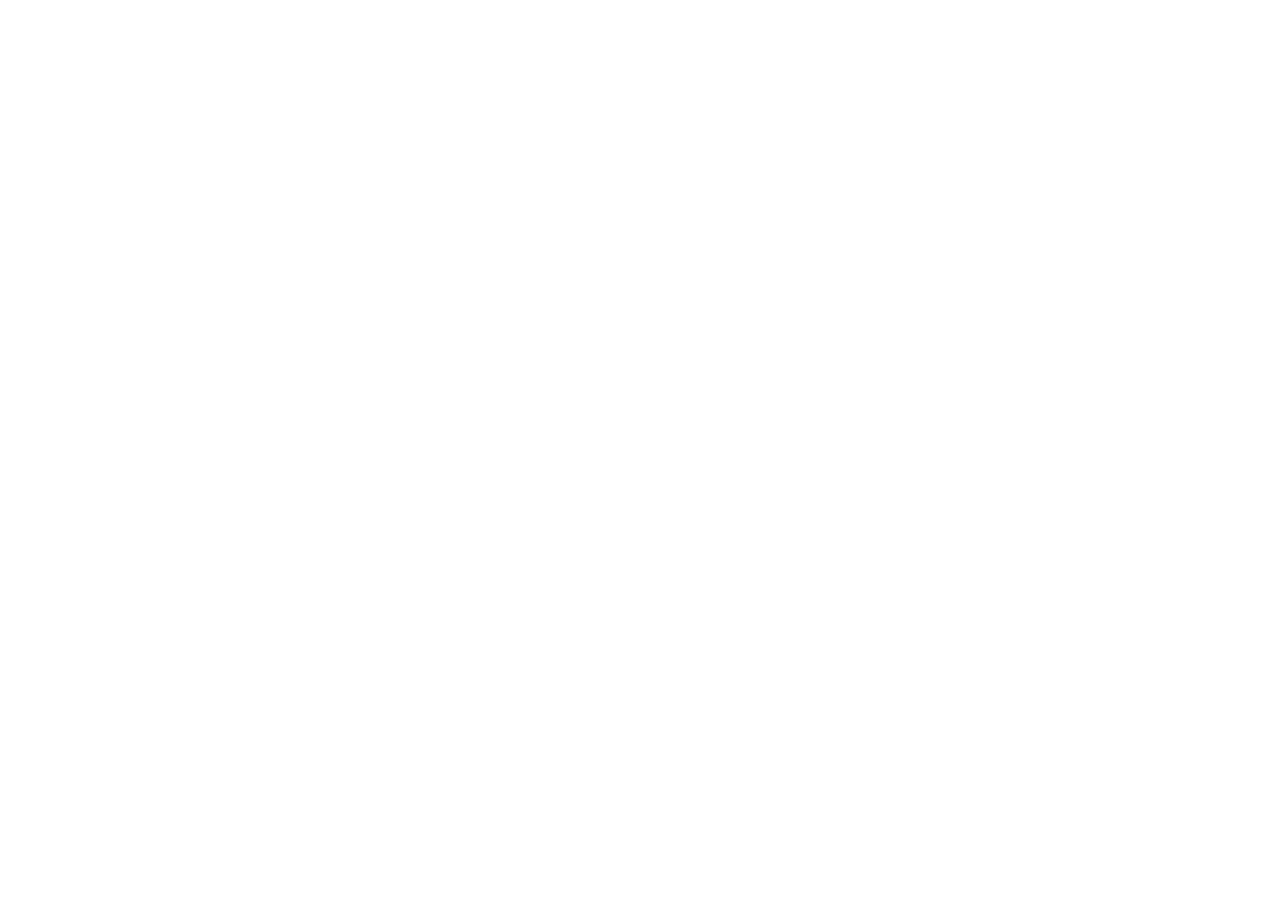
==== Level 1/Task 1/Landing.html @ 4304101d "done" ====
<!DOCTYPE html>
<html lang="en">
<head>
    <meta charset="UTF-8">
    <meta name="viewport" content="width=device-width, initial-scale=1.0">
    <title>Landing Page</title>
    <link rel="stylesheet" href="./Landing.css">
</head>
<body>
    <div>
        
    </div>
</body>
</html>
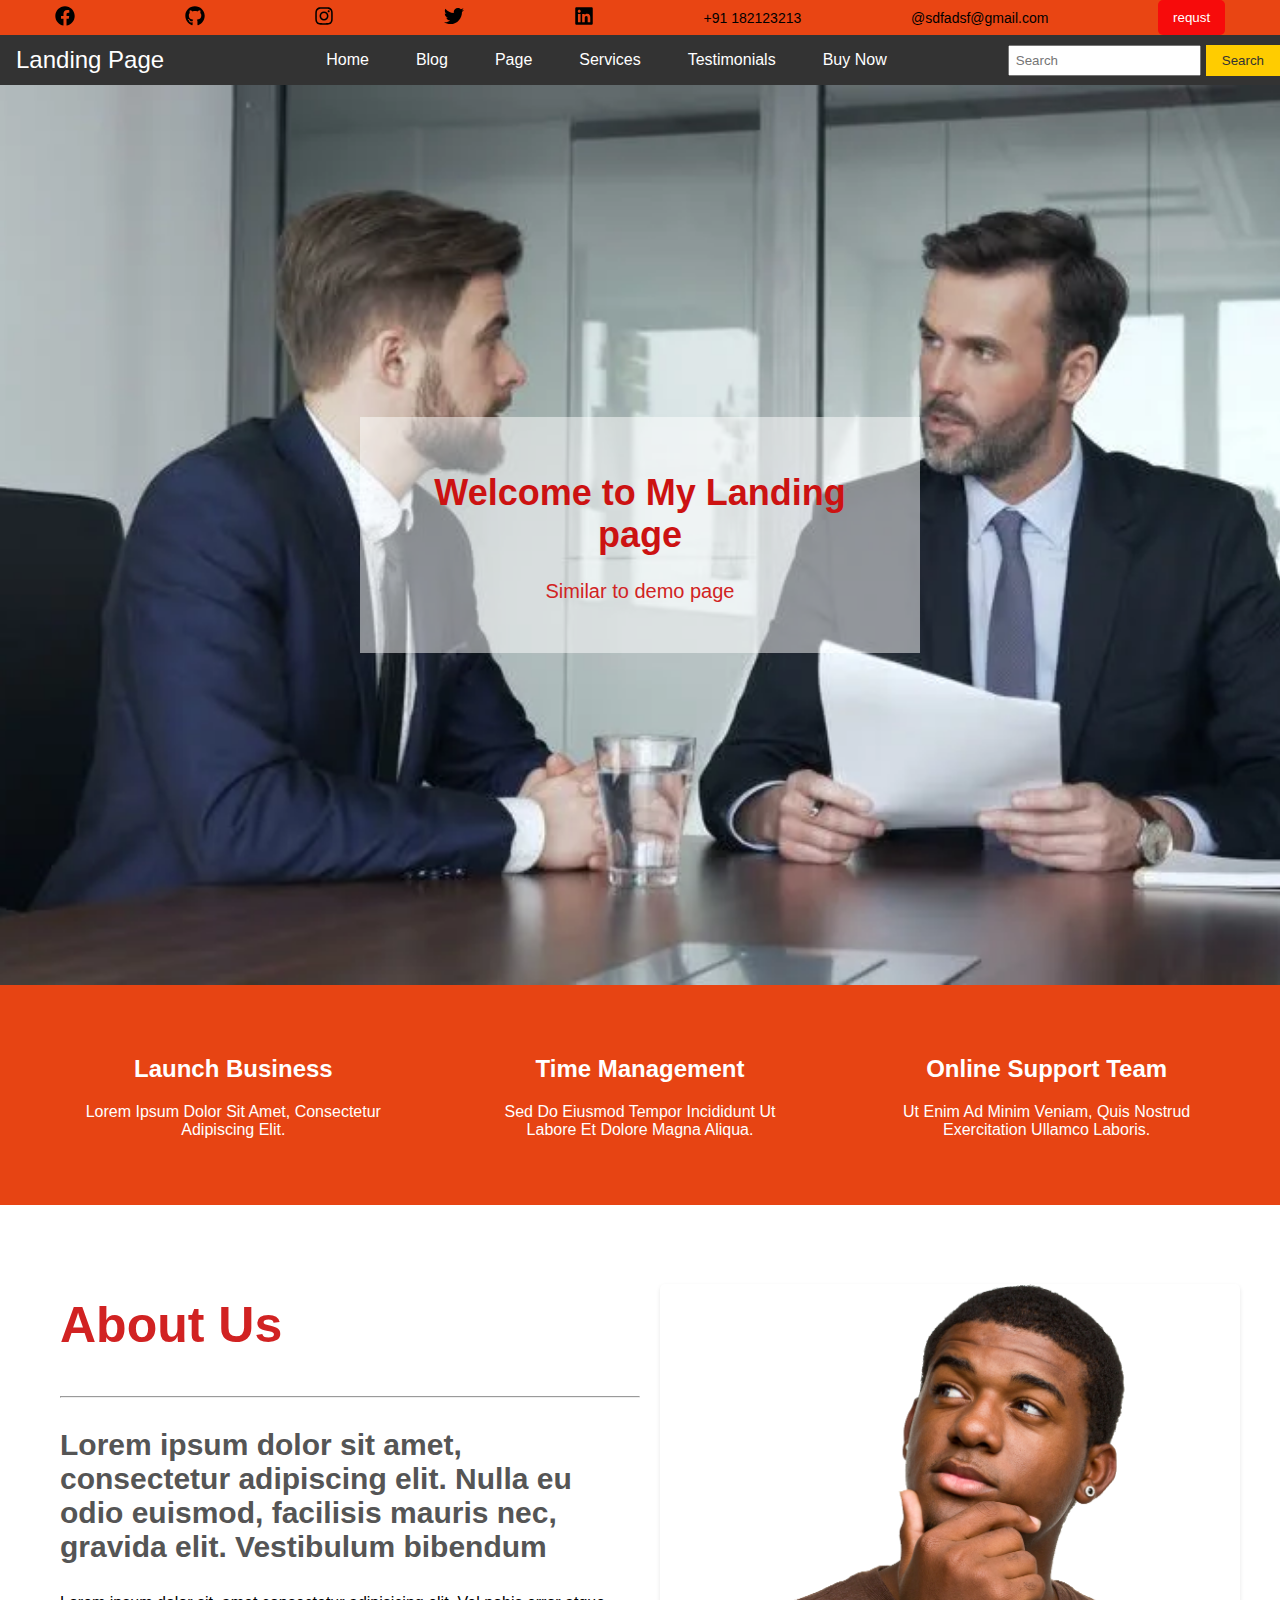
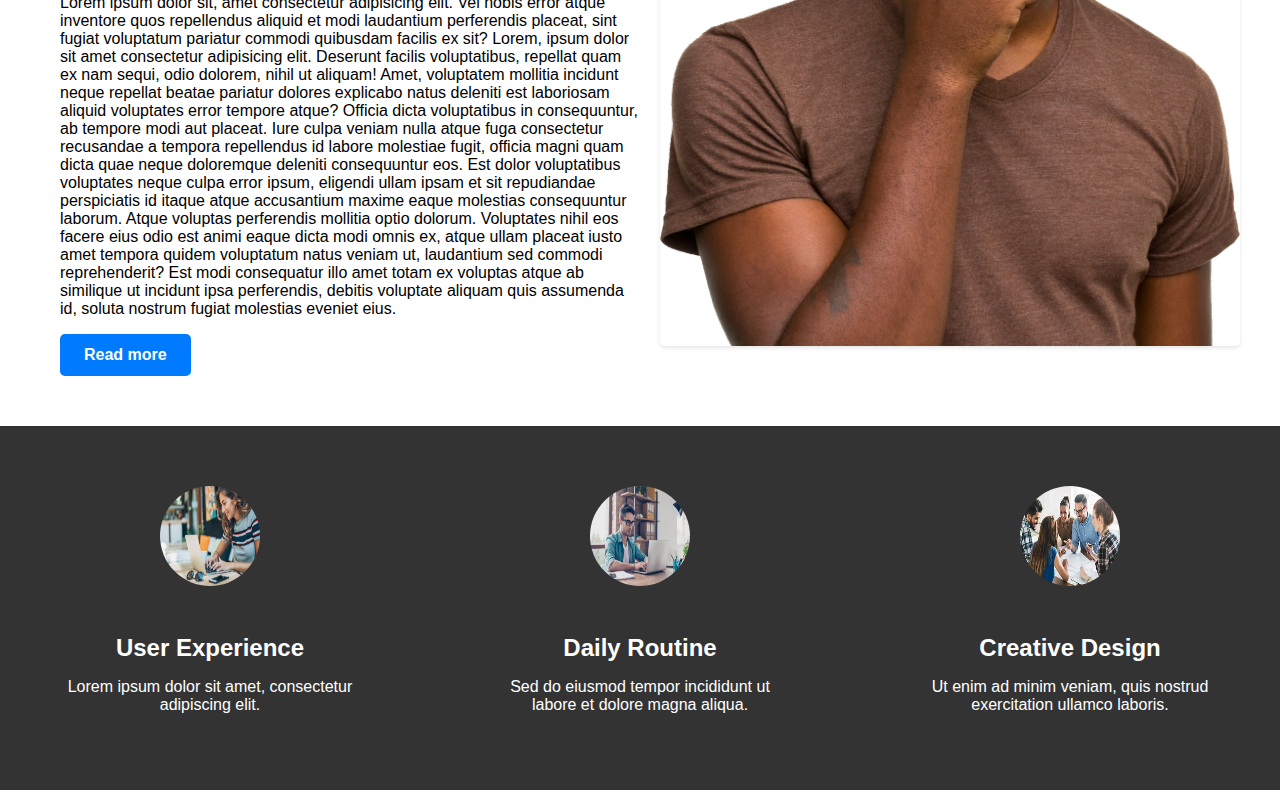
==== commit 5069fc43: "task1complete" ====
--- a/Level 1/Task 1/Landing.html
+++ b/Level 1/Task 1/Landing.html
@@ -1,14 +1,142 @@
 <!DOCTYPE html>
 <html lang="en">
-<head>
-    <meta charset="UTF-8">
-    <meta name="viewport" content="width=device-width, initial-scale=1.0">
+  <head>
+    <meta charset="UTF-8" />
+    <meta name="viewport" content="width=device-width, initial-scale=1.0" />
     <title>Landing Page</title>
-    <link rel="stylesheet" href="./Landing.css">
-</head>
-<body>
-    <div>
-        
+    <link rel="stylesheet" href="./Landing.css" />
+  </head>
+  <body>
+    <header>
+      <div class="icons">
+        <ul class="iul">
+          <li class="ili">
+            <img src="./icons/facebook.svg" alt="facebook" />
+          </li>
+          <li class="ili">
+            <img src="./icons/github.svg" alt="github" />
+          </li>
+          <li class="ili">
+            <img src="./icons/instagram.svg" alt="instagram" />
+          </li>
+          <li class="ili">
+            <img src="./icons/twitter.svg" alt="twitter" />
+          </li>
+          <li class="ili">
+            <img src="./icons/linkedin.svg" alt="linkedin" />
+          </li>
+          <li class="ili">
+            <div>+91 182123213</div>
+          </li>
+          <li class="ili">
+            <div>@sdfadsf@gmail.com</div>
+          </li>
+          <li class="ili">
+            <button>requst</button>
+          </li>
+        </ul>
+      </div>
+    </header>
+    <nav>
+      <div class="logo">
+        <a href="#">Landing Page</a>
+      </div>
+      <ul class="menu">
+        <li><a href="#">Home</a></li>
+        <li><a href="#">Blog</a></li>
+        <li><a href="#">Page</a></li>
+        <li><a href="#">Services</a></li>
+        <li><a href="#">Testimonials</a></li>
+        <li><a href="#">Buy Now</a></li>
+      </ul>
+      <div class="search">
+        <input type="text" placeholder="Search" />
+        <button>Search</button>
+      </div>
+    </nav>
+
+    <div class="bgimg">
+      <div class="blur-bg">
+        <h1>Welcome to My Landing page</h1>
+        <p>Similar to demo page </p>
+      </div>
     </div>
-</body>
-</html>+
+    <div class="container">
+      <div class="section">
+        <h2>Launch Business</h2>
+        <p>Lorem ipsum dolor sit amet, consectetur adipiscing elit.</p>
+      </div>
+      <div class="section">
+        <h2>Time Management</h2>
+        <p>
+          Sed do eiusmod tempor incididunt ut labore et dolore magna aliqua.
+        </p>
+      </div>
+      <div class="section">
+        <h2>Online Support Team</h2>
+        <p>
+          Ut enim ad minim veniam, quis nostrud exercitation ullamco laboris.
+        </p>
+      </div>
+    </div>
+
+    <div class="content-container">
+      <section class="about-us">
+        <h2>About Us</h2>
+        <hr>
+        <h3>
+          Lorem ipsum dolor sit amet, consectetur adipiscing elit. Nulla eu odio
+          euismod, facilisis mauris nec, gravida elit. Vestibulum bibendum
+        </h3>
+        <p>
+          Lorem ipsum dolor sit, amet consectetur adipisicing elit. Vel nobis
+          error atque inventore quos repellendus aliquid et modi laudantium
+          perferendis placeat, sint fugiat voluptatum pariatur commodi quibusdam
+          facilis ex sit? Lorem, ipsum dolor sit amet consectetur adipisicing
+          elit. Deserunt facilis voluptatibus, repellat quam ex nam sequi, odio
+          dolorem, nihil ut aliquam! Amet, voluptatem mollitia incidunt neque
+          repellat beatae pariatur dolores explicabo natus deleniti est
+          laboriosam aliquid voluptates error tempore atque? Officia dicta
+          voluptatibus in consequuntur, ab tempore modi aut placeat. Iure culpa
+          veniam nulla atque fuga consectetur recusandae a tempora repellendus
+          id labore molestiae fugit, officia magni quam dicta quae neque
+          doloremque deleniti consequuntur eos. Est dolor voluptatibus
+          voluptates neque culpa error ipsum, eligendi ullam ipsam et sit
+          repudiandae perspiciatis id itaque atque accusantium maxime eaque
+          molestias consequuntur laborum. Atque voluptas perferendis mollitia
+          optio dolorum. Voluptates nihil eos facere eius odio est animi eaque
+          dicta modi omnis ex, atque ullam placeat iusto amet tempora quidem
+          voluptatum natus veniam ut, laudantium sed commodi reprehenderit? Est
+          modi consequatur illo amet totam ex voluptas atque ab similique ut
+          incidunt ipsa perferendis, debitis voluptate aliquam quis assumenda
+          id, soluta nostrum fugiat molestias eveniet eius. 
+        </p>
+        <button class="btn">Read more</button>
+      </section>
+      <div class="image-container">
+        <img src="./images/2.png" alt="Image" />
+      </div>
+    </div>
+
+    <footer class="footer">
+        <div class="services">
+            <div class="service">
+                <img src="./images/3.jpg" alt="User Experience">
+                <h3>User Experience</h3>
+                <p>Lorem ipsum dolor sit amet, consectetur adipiscing elit.</p>
+            </div>
+            <div class="service">
+                <img src="./images/4.webp" alt="Daily Routine">
+                <h3>Daily Routine</h3>
+                <p>Sed do eiusmod tempor incididunt ut labore et dolore magna aliqua.</p>
+            </div>
+            <div class="service">
+                <img src="./images/5.jpg" alt="Creative Design">
+                <h3>Creative Design</h3>
+                <p>Ut enim ad minim veniam, quis nostrud exercitation ullamco laboris.</p>
+            </div>
+        </div>
+    </footer>
+  </body>
+</html>
--- a/Level 1/Task 1/Landing.css
+++ b/Level 1/Task 1/Landing.css
@@ -0,0 +1,246 @@
+body {
+    margin: 0;
+    padding: 0;
+    font-family: Arial, sans-serif;
+}
+
+header {
+    background-color: #e94513;
+    padding: 0px;
+}
+
+.iul {
+    margin: 0;
+    padding: 0;
+    list-style: none;
+    display: flex;
+    justify-content: space-around;
+    align-items: center;
+}
+
+.ili {
+    padding: 0px;
+    
+}
+
+.ili img {
+    width: 20px;
+    height: 20px;
+    padding: 0;
+}
+
+.ili div {
+    font-size: 14px;
+}
+
+.ili button {
+    background-color: #f70b0b;
+    color: #fff;
+    padding: 10px 15px;
+    border: none;
+    border-radius: 5px;
+    cursor: pointer;
+}
+
+
+/* nav css */
+
+nav {
+    background-color: #333;
+    color: #fff;
+    display: flex;
+    align-items: center;
+    justify-content: space-between;
+    padding: 0px;
+}
+
+nav a {
+    color: #fff;
+    text-decoration: none;
+    padding: 8px 16px;
+}
+
+nav a:hover {
+    background-color: #555;
+}
+
+.logo {
+    font-size: 24px;
+}
+
+.menu {
+    list-style: none;
+    display: flex;
+    align-items: center;
+}
+
+.menu li {
+    margin-right: 15px;
+}
+
+.search {
+    display: flex;
+    align-items: center;
+}
+
+.search input[type="text"] {
+    padding: 6px;
+    margin-right: 5px;
+}
+
+.search button {
+    background-color: #ffcc00;
+    border: none;
+    padding: 8px 16px;
+    cursor: pointer;
+    color: #333;
+}
+
+/* first  background */
+div.bgimg {
+    background-image: url('./images/1.webp'); 
+    background-size: cover;
+    background-position: center;
+    min-height: 100vh;
+    display: flex;
+    justify-content: center;
+    align-items: center;
+    position: relative;
+
+    
+}
+.blur-bg {
+    background-color: rgba(255, 255, 255, 0.5); 
+    padding: 30px;
+    text-align: center;
+    
+}
+.bgimg h1 {
+    font-size: 36px;
+    color: #cc1212;
+}
+.bgimg div {
+    font-size: 20px;
+    color: #d12323;
+    max-width: 500px;
+    margin: 0 auto;
+}
+
+/* second background */
+.container {
+    display: flex;
+    justify-content: space-around;
+    align-items: center;
+    padding: 30px;
+    background-color: hsl(14, 85%, 49%);
+}
+
+.section {
+    text-align: center;
+    text-transform: capitalize;
+    font-weight: 200;
+    color: #fff;
+    padding: 20px;
+    max-width: 300px;
+    border: 1px  #df1515;
+}
+
+.section h2 {
+    font-size: 24px;
+}
+
+.section p {
+    font-size: 16px;
+}
+
+
+.content-container {
+    display: flex;
+    flex-wrap: wrap;
+    justify-content: space-between;
+    max-width: 1200px;
+    margin: 0 auto;
+    padding: 30px;
+}
+
+.about-us {
+    flex: 1;
+    padding: 20px;
+    background-color: #fff;
+}
+
+.about-us h2 {
+    font-size: 50px;
+    font-weight: bold;
+    color: #d12222;
+}
+
+.about-us h3 {
+    font-size: 30px;
+    color: #555;
+}
+
+.image-container {
+    flex: 1;
+    display: flex;
+    justify-content: center;
+    align-items: center;
+}
+
+.image-container img {
+    max-width: 100%;
+    height: auto;
+    border-radius: 5px;
+    box-shadow: 0 2px 4px rgba(0, 0, 0, 0.1);
+}
+
+.btn {
+    padding: 12px 24px;
+    font-size: 16px;
+    font-weight: bold;
+    color: #fff;
+    background-color: #007BFF;
+    border: none;
+    border-radius: 5px;
+    cursor: pointer;
+    transition: background-color 0.3s ease;
+}
+
+.btn:hover {
+    background-color: #f0581c;
+}
+
+
+.footer {
+    background-color: #333;
+    color: #fff;
+    padding: 40px;
+}
+
+.services {
+    display: flex;
+    justify-content: space-between;
+}
+
+.service {
+    flex: 1;
+    max-width: 300px;
+    padding: 20px;
+    text-align: center;
+}
+
+.service img {
+    width: 100px;
+    height: 100px;
+    border-radius: 50%;
+    margin-bottom: 20px;
+}
+
+.service h3 {
+    font-size: 24px;
+    margin-bottom: 10px;
+}
+
+.service p {
+    font-size: 16px;
+}
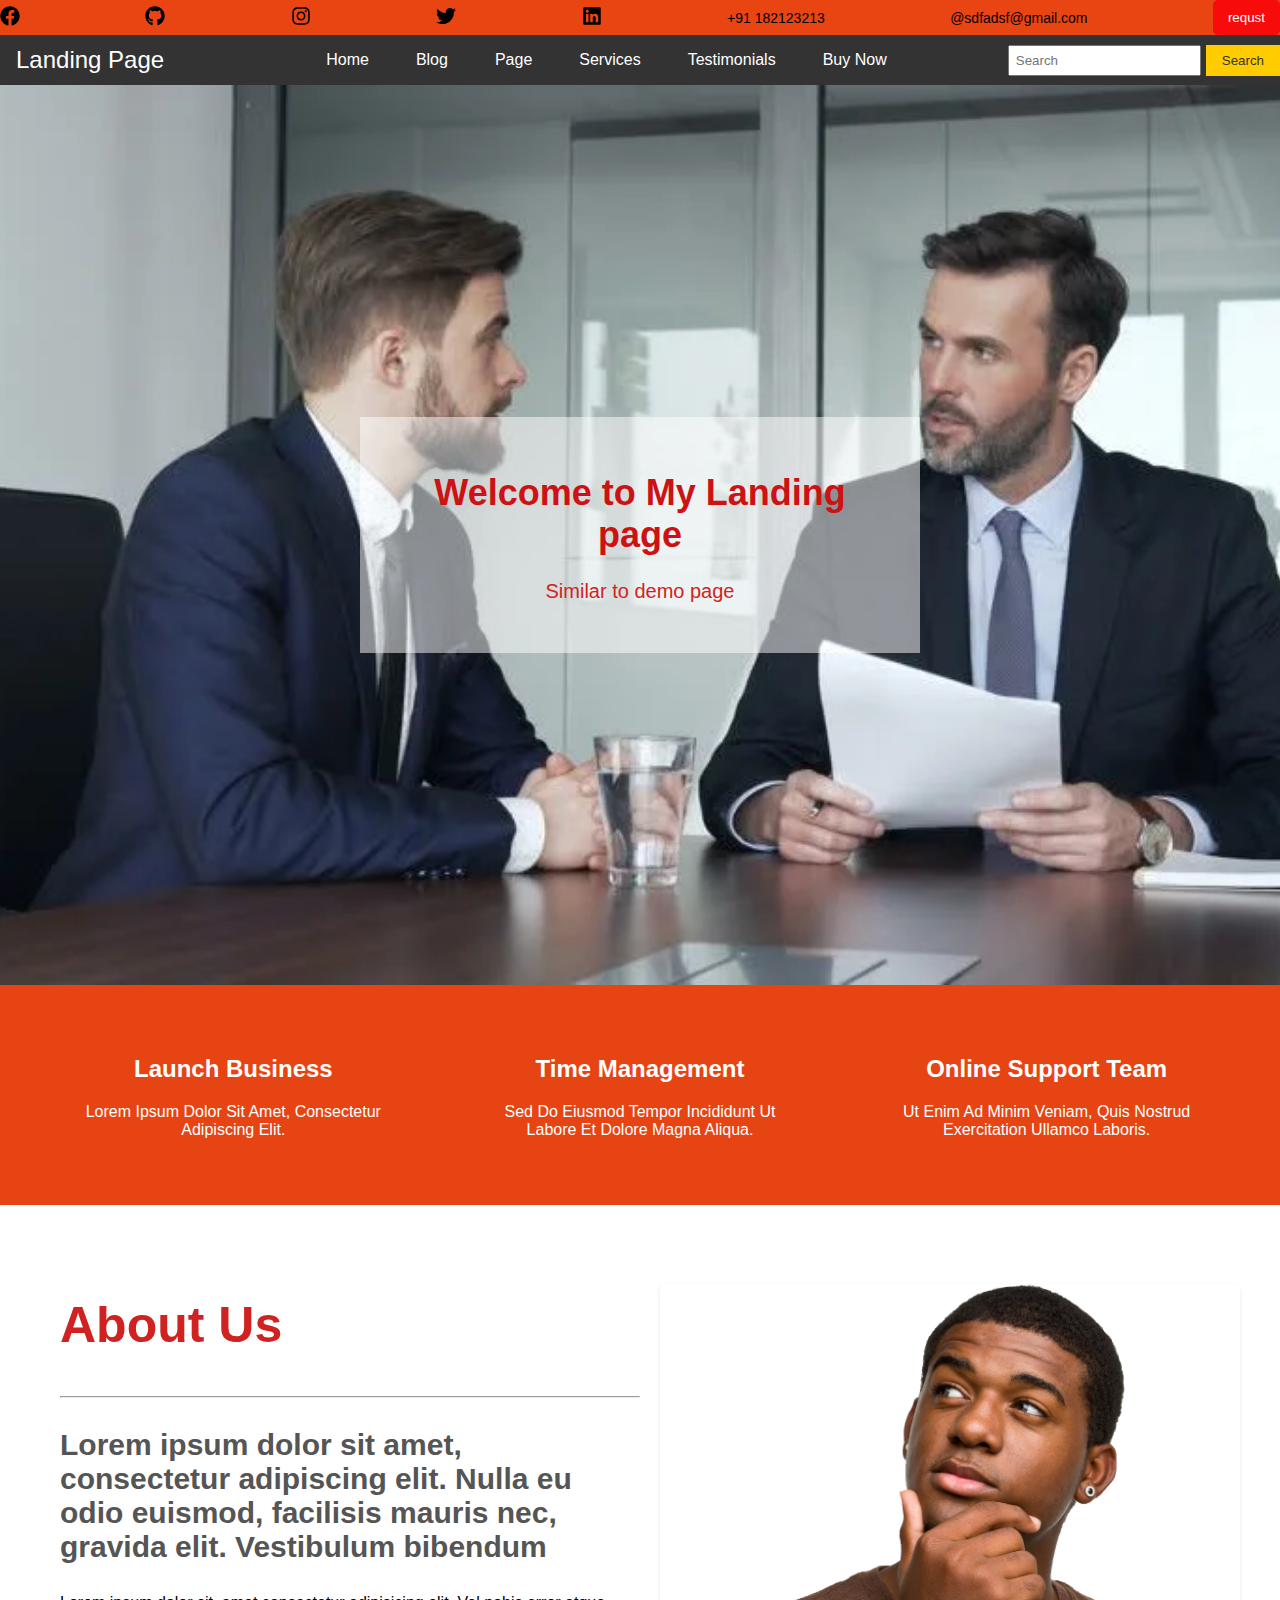
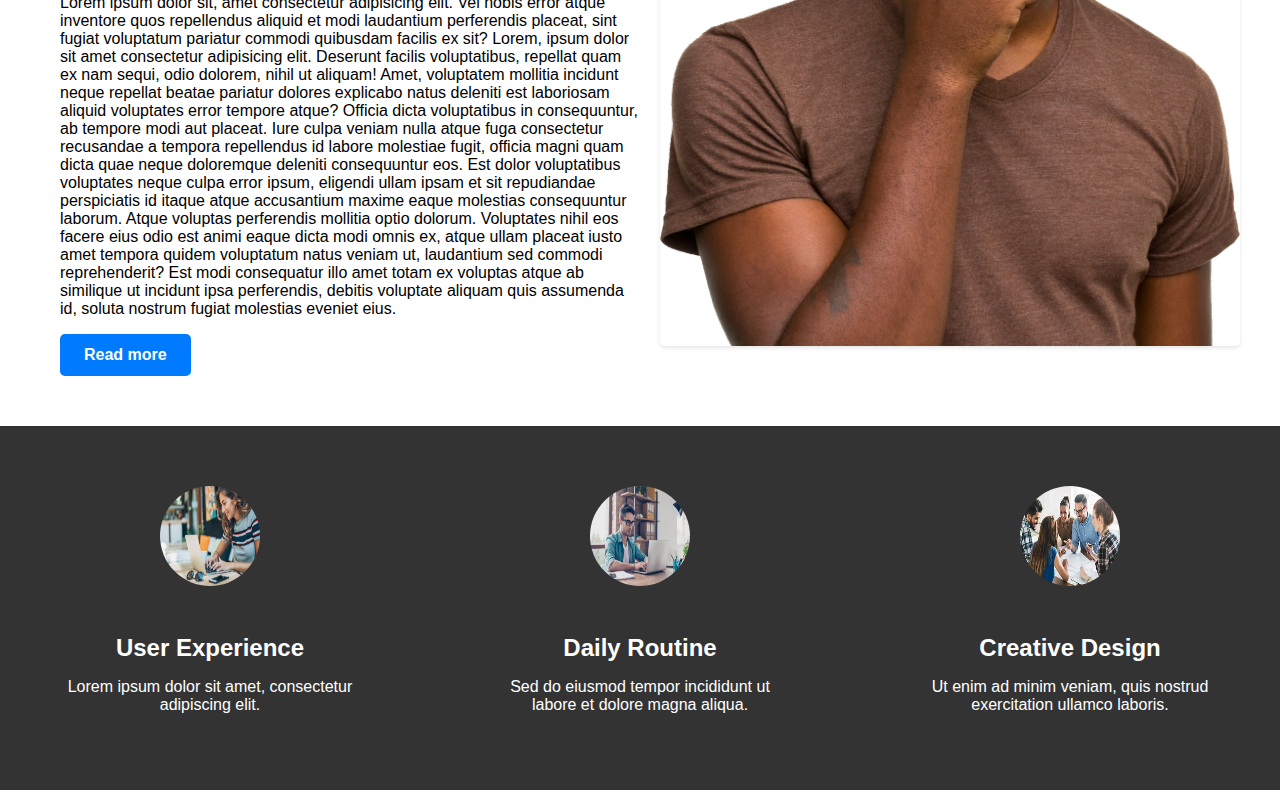
==== commit 4d62899d: "done" ====
--- a/Level 1/Task 1/Landing.html
+++ b/Level 1/Task 1/Landing.html
@@ -25,13 +25,13 @@
           <li class="ili">
             <img src="./icons/linkedin.svg" alt="linkedin" />
           </li>
-          <li class="ili">
+          <li class="ili ili-space">
             <div>+91 182123213</div>
           </li>
-          <li class="ili">
+          <li class="ili ">
             <div>@sdfadsf@gmail.com</div>
           </li>
-          <li class="ili">
+          <li class="ili  ili-space">
             <button>requst</button>
           </li>
         </ul>
--- a/Level 1/Task 1/Landing.css
+++ b/Level 1/Task 1/Landing.css
@@ -14,7 +14,7 @@
     padding: 0;
     list-style: none;
     display: flex;
-    justify-content: space-around;
+    justify-content: space-between;
     align-items: center;
 }
 
@@ -22,13 +22,11 @@
     padding: 0px;
     
 }
-
 .ili img {
     width: 20px;
     height: 20px;
     padding: 0;
 }
-
 .ili div {
     font-size: 14px;
 }
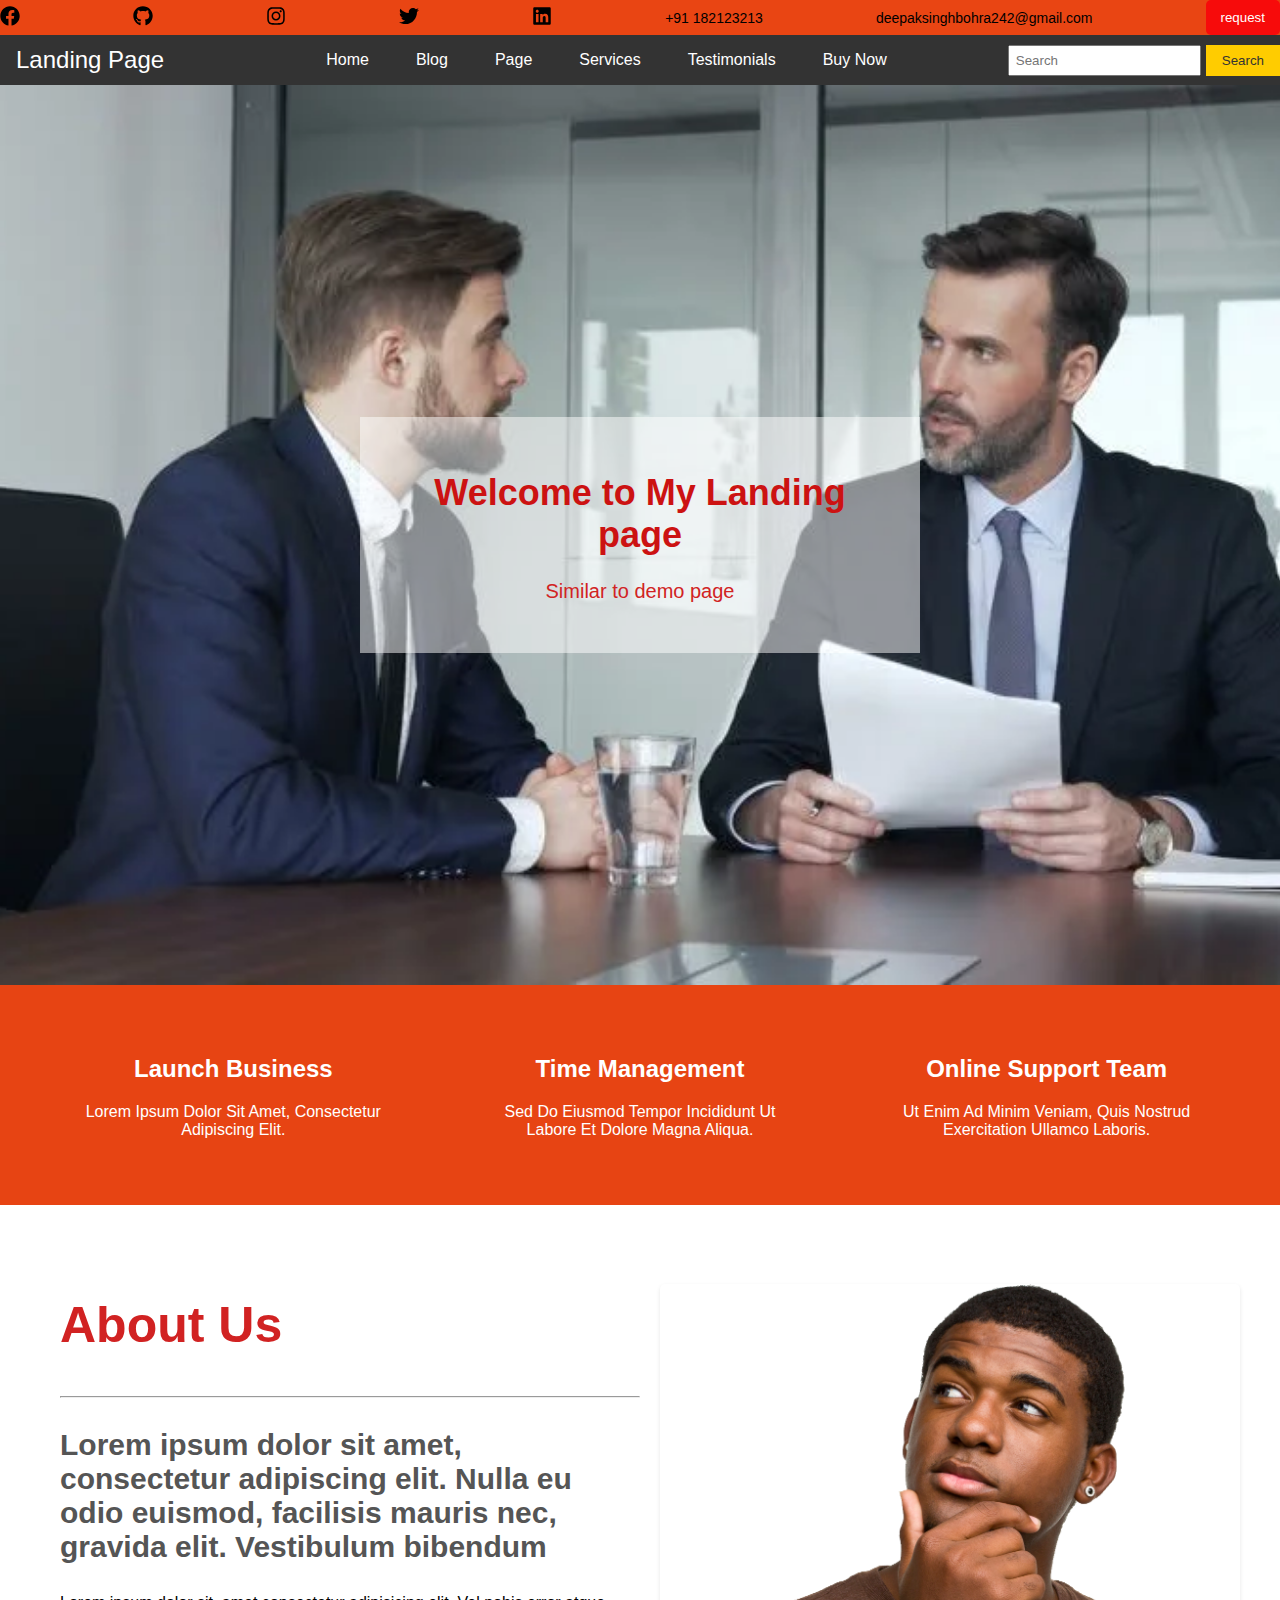
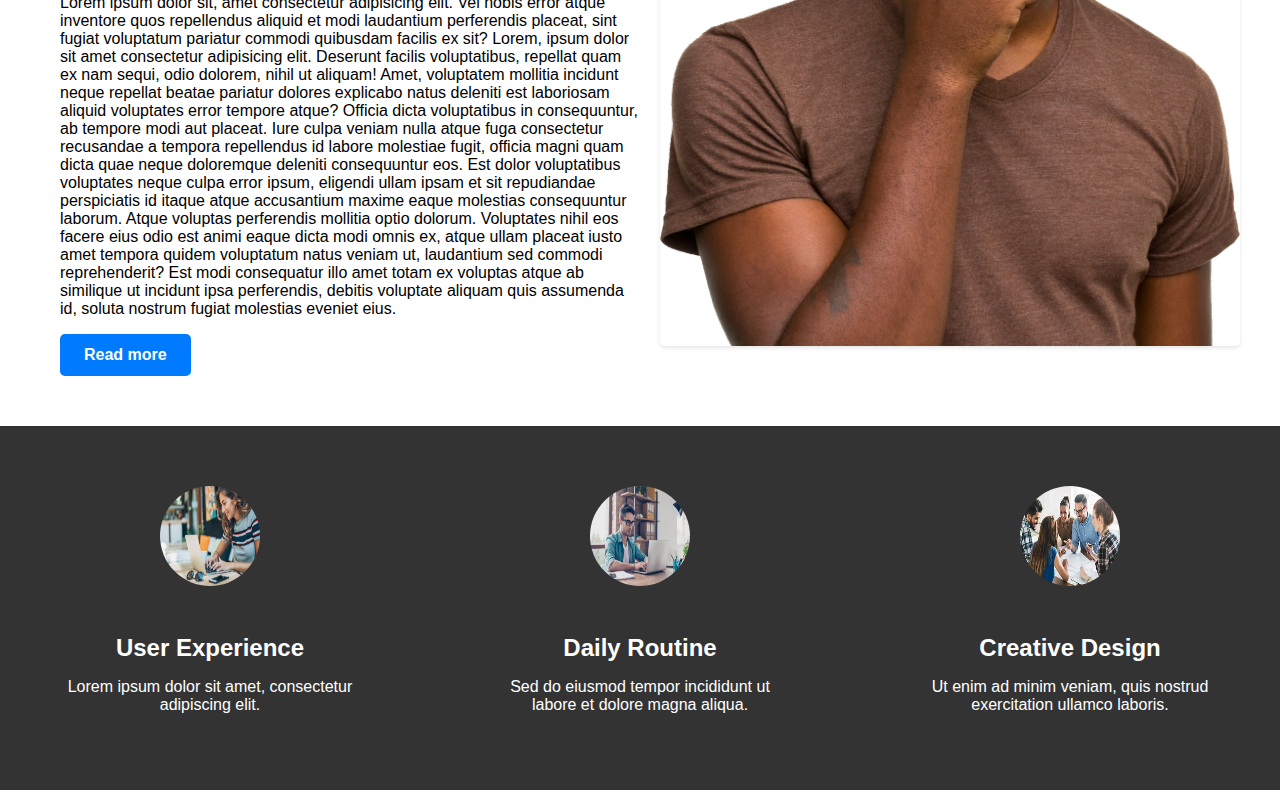
==== commit d10e61ab: "completed" ====
--- a/Level 1/Task 1/Landing.html
+++ b/Level 1/Task 1/Landing.html
@@ -29,10 +29,10 @@
             <div>+91 182123213</div>
           </li>
           <li class="ili ">
-            <div>@sdfadsf@gmail.com</div>
+            <div>deepaksinghbohra242@gmail.com</div>
           </li>
           <li class="ili  ili-space">
-            <button>requst</button>
+            <button>request</button>
           </li>
         </ul>
       </div>
@@ -42,12 +42,12 @@
         <a href="#">Landing Page</a>
       </div>
       <ul class="menu">
-        <li><a href="#">Home</a></li>
-        <li><a href="#">Blog</a></li>
-        <li><a href="#">Page</a></li>
-        <li><a href="#">Services</a></li>
-        <li><a href="#">Testimonials</a></li>
-        <li><a href="#">Buy Now</a></li>
+        <li><a href="#home">Home</a></li>
+        <li><a href="#blog">Blog</a></li>
+        <li><a href="#page">Page</a></li>
+        <li><a href="#services">Services</a></li>
+        <li><a href="#testimonial">Testimonials</a></li>
+        <li><a href="#buy">Buy Now</a></li>
       </ul>
       <div class="search">
         <input type="text" placeholder="Search" />
@@ -55,14 +55,14 @@
       </div>
     </nav>
 
-    <div class="bgimg">
+    <div class="bgimg" id="home">
       <div class="blur-bg">
         <h1>Welcome to My Landing page</h1>
         <p>Similar to demo page </p>
       </div>
     </div>
 
-    <div class="container">
+    <div class="container" id="blog">
       <div class="section">
         <h2>Launch Business</h2>
         <p>Lorem ipsum dolor sit amet, consectetur adipiscing elit.</p>
@@ -81,7 +81,7 @@
       </div>
     </div>
 
-    <div class="content-container">
+    <div class="content-container" id="Services">
       <section class="about-us">
         <h2>About Us</h2>
         <hr>
